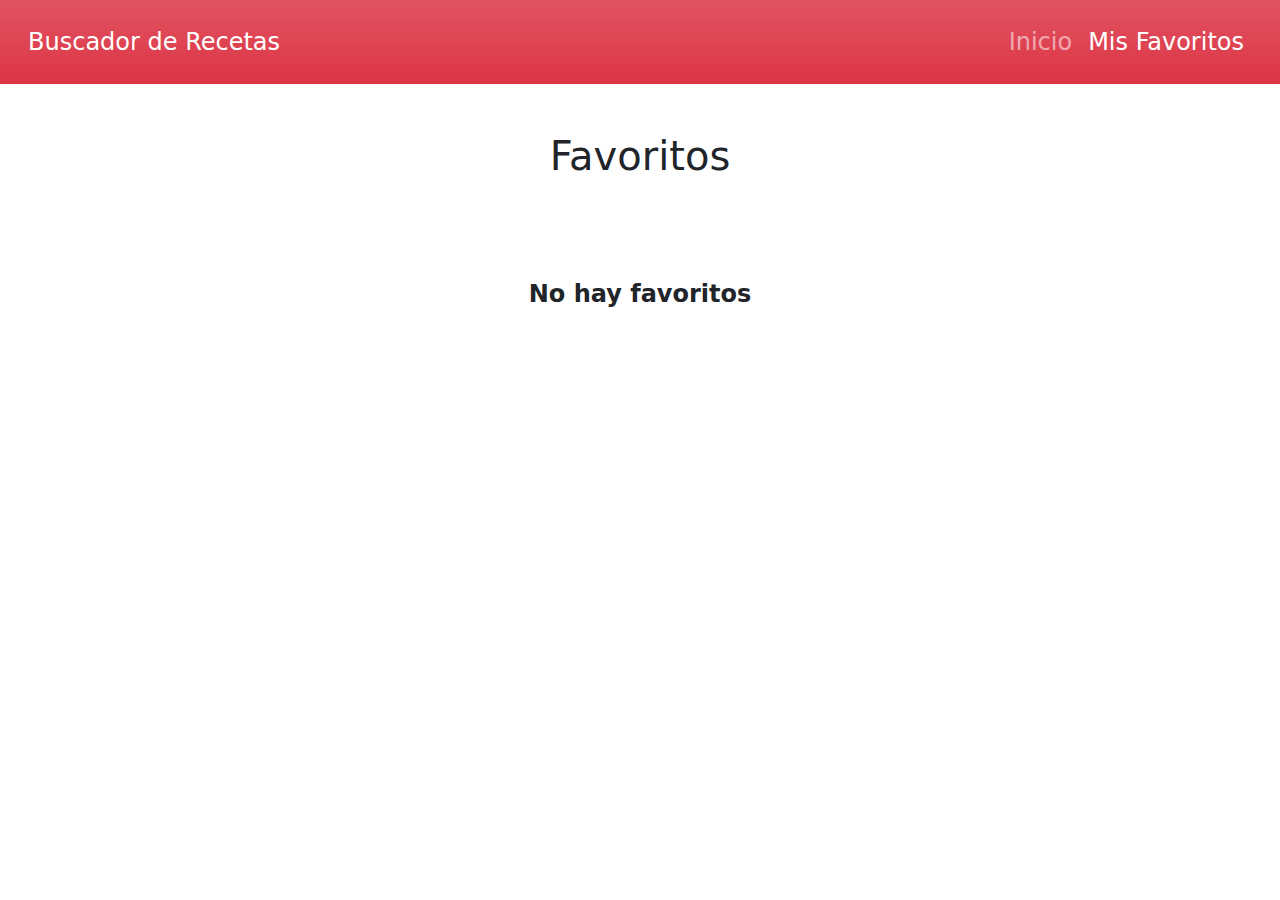
==== favoritos.html @ 5da8789a "Ajustes Commit" ====
<!DOCTYPE html>
<html lang="en">
<head>
    <meta charset="UTF-8">
    <meta http-equiv="X-UA-Compatible" content="IE=edge">
    <meta name="viewport" content="width=device-width, initial-scale=1.0">
    <title>Buscador Recetas Comida</title>
    <link rel="stylesheet" href="css/bootstrap.min.css">
</head>
<body>
    <nav class="navbar navbar-expand-lg navbar-dark bg-danger bg-gradient p-3">
        <div class="container-fluid">
            <a class="navbar-brand fs-4" href="index.html">Buscador de Recetas</a>

            <button class="navbar-toggler" type="button" data-bs-toggle="collapse" data-bs-target="#navbarNavDropdown" aria-controls="navbarNavDropdown" aria-expanded="false" aria-label="Toggle navigation">
                <span class="navbar-toggler-icon"></span>
            </button>

            <div class="collapse navbar-collapse justify-content-end" id="navbarNavDropdown">
                <ul class="navbar-nav">
                    <li class="nav-item">
                        <a class="nav-link fs-4" href="index.html">Inicio</a>
                    </li>
                    <li class="nav-item">
                        <a class="nav-link fs-4 active" aria-current="page"  href="favoritos.html">Mis Favoritos</a>
                    </li>
                </ul>
            </div>

        </div>
    </nav>


    <div class="modal fade" id="modal" data-bs-backdrop="static" data-bs-keyboard="false" tabindex="-1" aria-hidden="true">
        <div class="modal-dialog modal-dialog-scrollable">
            <div class="modal-content">
                <div class="modal-header">
                    <h1 class="modal-title fs-3 font-bold" id="staticBackdropLabel"></h1>
                    <button type="button" class="btn-close" data-bs-dismiss="modal" aria-label="Close"></button>
                </div>
                <div class="modal-body"></div>
                <div class="modal-footer flex justify-content-between">
                </div>
            </div>
        </div>
    </div>

    <main class="mt-5 container-lg">
        <h2 class="text-center my-5 fs-1">Favoritos</h2>
        <div id="resultado" class="favoritos row"></div>
    </main>


    <div class="toast-container position-fixed top-0 end-0 p-3">
        <div id="toast" class="toast" role="alert" aria-live="assertive" aria-atomic="true">
            <div id="toastHeader" class="toast-header bg-danger text-white">
                <strong class="me-auto text-white">App Recetas</strong>
                <button type="button" class="btn-close btn-close-white" data-bs-dismiss="toast" aria-label="Close"></button>
            </div>
            <div class="toast-body"></div>
        </div>
    </div>

    <script src="js/bootstrap.bundle.min.js"></script>
    <script type="module" src="js/app.js"></script>
</body>
</html>
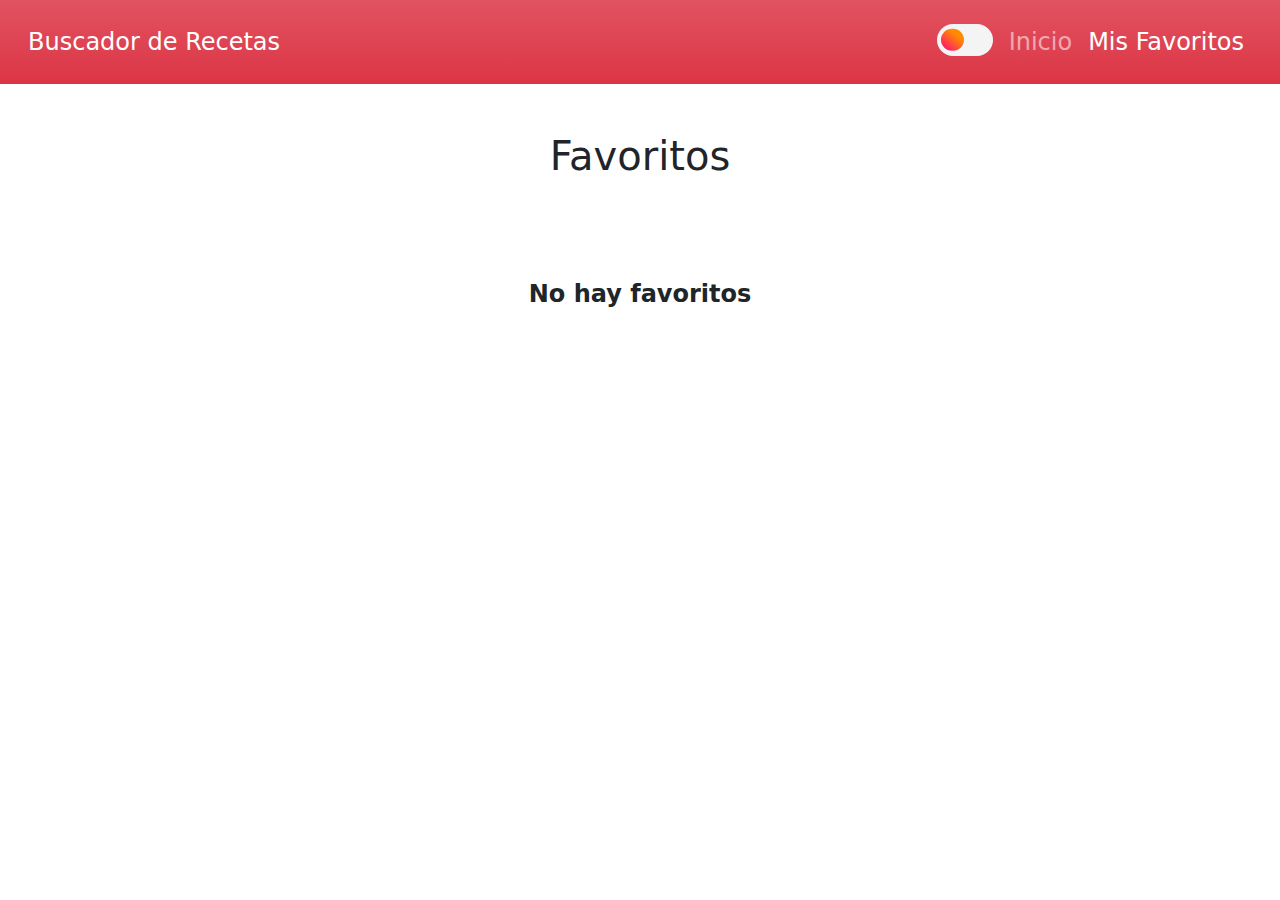
==== commit fee11809: "Dark Mode Commit" ====
--- a/favoritos.html
+++ b/favoritos.html
@@ -5,7 +5,9 @@
     <meta http-equiv="X-UA-Compatible" content="IE=edge">
     <meta name="viewport" content="width=device-width, initial-scale=1.0">
     <title>Buscador Recetas Comida</title>
+    <link rel="stylesheet" href=css/style.css>
     <link rel="stylesheet" href="css/bootstrap.min.css">
+    <link rel="stylesheet" href="https://cdn.jsdelivr.net/npm/bootstrap-icons@1.10.2/font/bootstrap-icons.css">
 </head>
 <body>
     <nav class="navbar navbar-expand-lg navbar-dark bg-danger bg-gradient p-3">
@@ -18,6 +20,10 @@
 
             <div class="collapse navbar-collapse justify-content-end" id="navbarNavDropdown">
                 <ul class="navbar-nav">
+                    <label class="nav-item m-2 switch" >
+                        <input class="nav-link" type="checkbox" id="switch">
+                        <span class="slider"></span>
+                    </label>
                     <li class="nav-item">
                         <a class="nav-link fs-4" href="index.html">Inicio</a>
                     </li>
@@ -35,7 +41,7 @@
         <div class="modal-dialog modal-dialog-scrollable">
             <div class="modal-content">
                 <div class="modal-header">
-                    <h1 class="modal-title fs-3 font-bold" id="staticBackdropLabel"></h1>
+                    <h1 class="modal-title fs-3 text-dark" id="staticBackdropLabel"></h1>
                     <button type="button" class="btn-close" data-bs-dismiss="modal" aria-label="Close"></button>
                 </div>
                 <div class="modal-body"></div>
@@ -61,7 +67,7 @@
         </div>
     </div>
 
+    <script type="module" src="js/app.js"></script>
     <script src="js/bootstrap.bundle.min.js"></script>
-    <script type="module" src="js/app.js"></script>
 </body>
 </html>
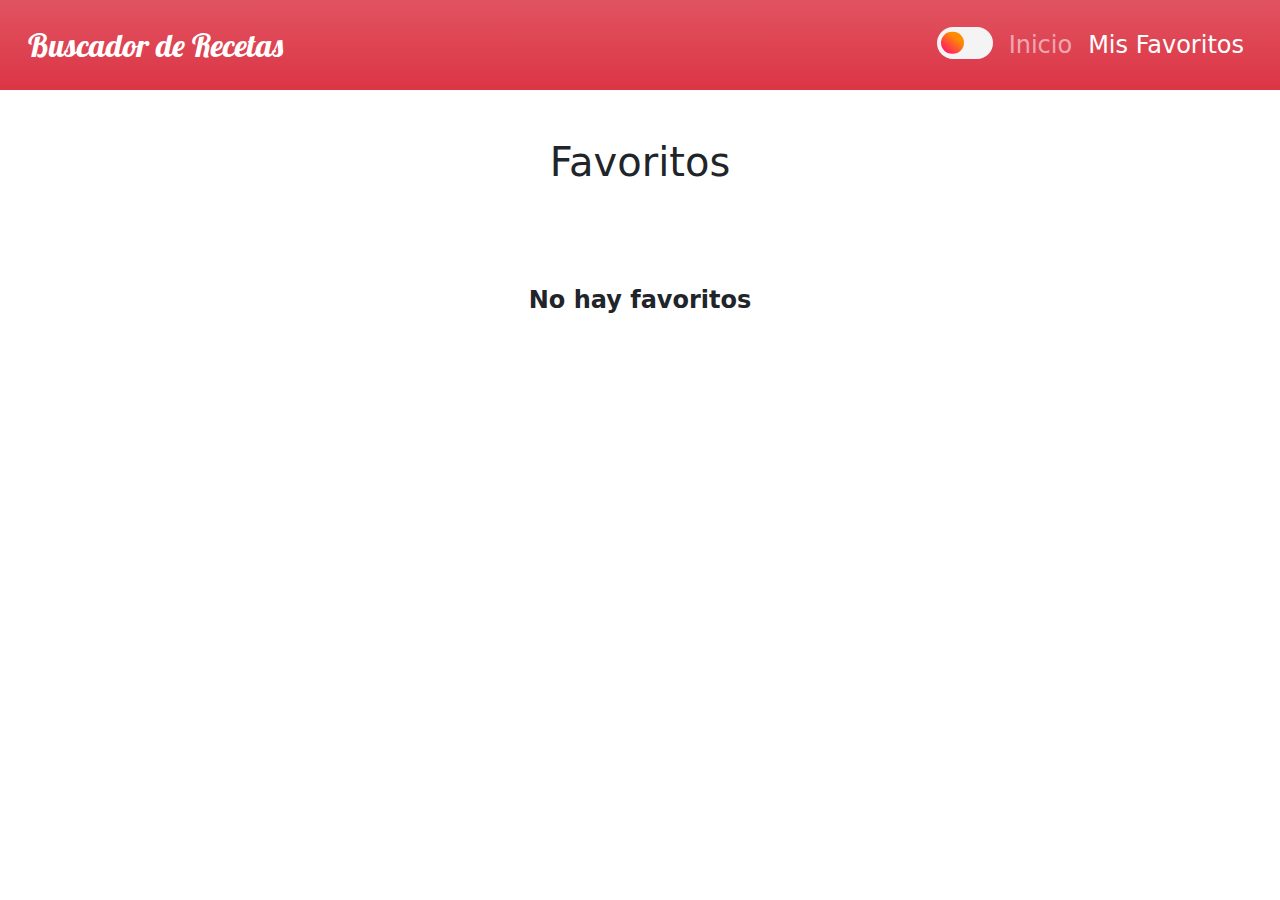
==== commit 5c2f2112: "Titulo Commit" ====
--- a/favoritos.html
+++ b/favoritos.html
@@ -8,11 +8,14 @@
     <link rel="stylesheet" href=css/style.css>
     <link rel="stylesheet" href="css/bootstrap.min.css">
     <link rel="stylesheet" href="https://cdn.jsdelivr.net/npm/bootstrap-icons@1.10.2/font/bootstrap-icons.css">
+    <link rel="preconnect" href="https://fonts.googleapis.com">
+    <link rel="preconnect" href="https://fonts.gstatic.com" crossorigin>
+    <link href="https://fonts.googleapis.com/css2?family=Lobster&display=swap" rel="stylesheet">        
 </head>
 <body>
     <nav class="navbar navbar-expand-lg navbar-dark bg-danger bg-gradient p-3">
         <div class="container-fluid">
-            <a class="navbar-brand fs-4" href="index.html">Buscador de Recetas</a>
+            <a class="navbar-brand fs-2 buscador" href="index.html">Buscador de Recetas</a>
 
             <button class="navbar-toggler" type="button" data-bs-toggle="collapse" data-bs-target="#navbarNavDropdown" aria-controls="navbarNavDropdown" aria-expanded="false" aria-label="Toggle navigation">
                 <span class="navbar-toggler-icon"></span>
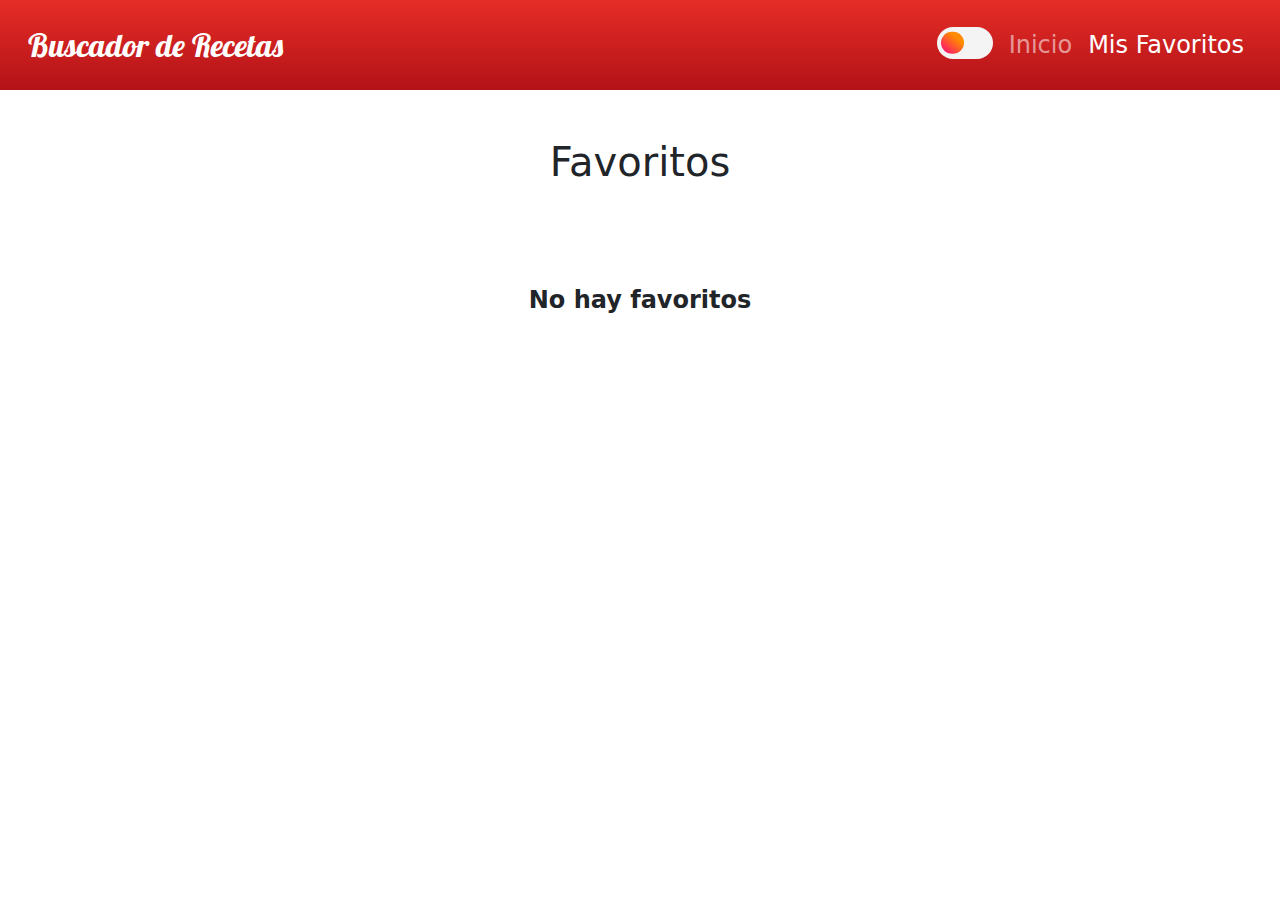
==== commit 7c35e461: "Dark Mode Commit" ====
--- a/favoritos.html
+++ b/favoritos.html
@@ -13,7 +13,7 @@
     <link href="https://fonts.googleapis.com/css2?family=Lobster&display=swap" rel="stylesheet">        
 </head>
 <body>
-    <nav class="navbar navbar-expand-lg navbar-dark bg-danger bg-gradient p-3">
+    <nav class="navbar navbar-expand-lg navbar-dark light-mode p-3">
         <div class="container-fluid">
             <a class="navbar-brand fs-2 buscador" href="index.html">Buscador de Recetas</a>
 
@@ -23,7 +23,7 @@
 
             <div class="collapse navbar-collapse justify-content-end" id="navbarNavDropdown">
                 <ul class="navbar-nav">
-                    <label class="nav-item m-2 switch" >
+                    <label class="nav-link mt-2 me-2 switch" >
                         <input class="nav-link" type="checkbox" id="switch">
                         <span class="slider"></span>
                     </label>
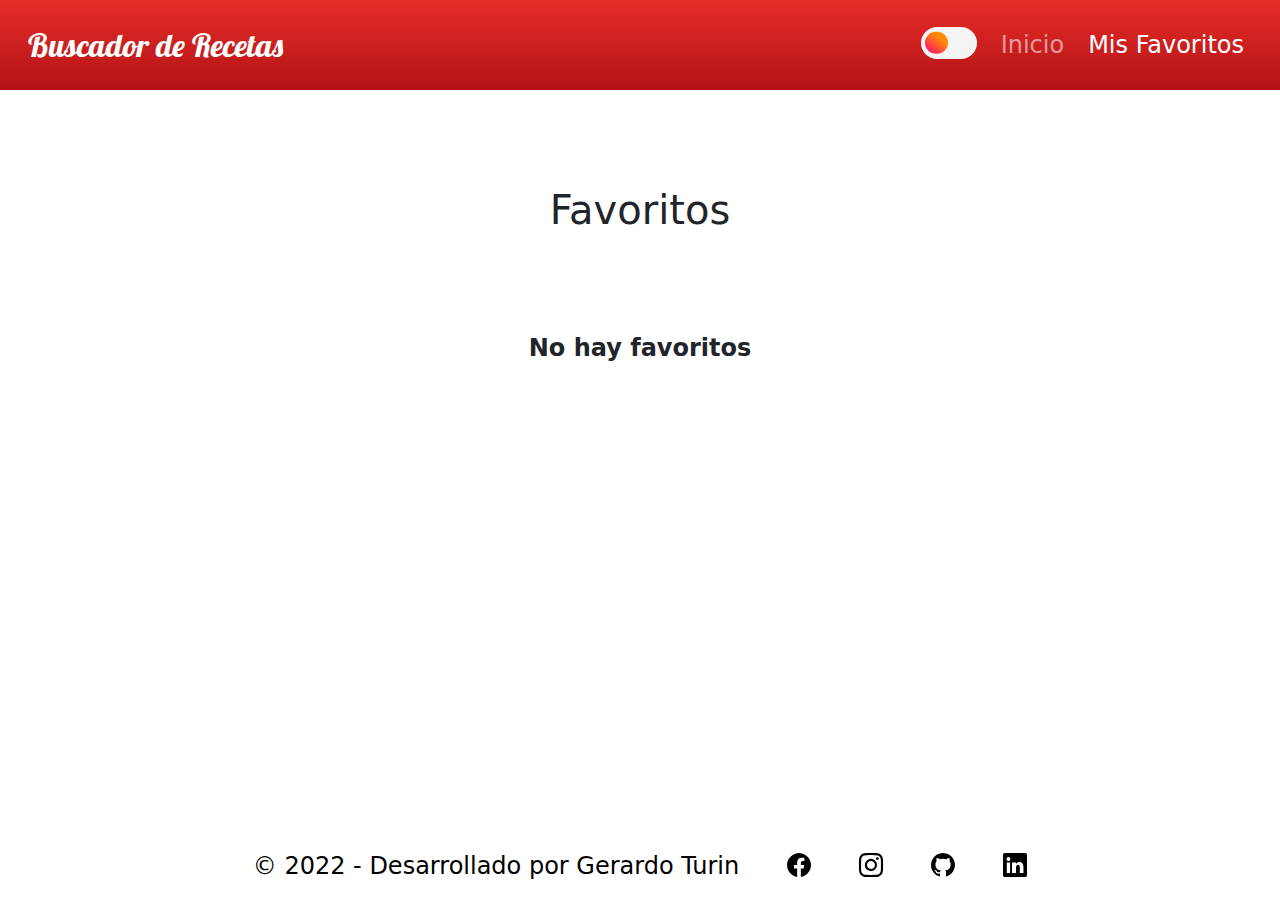
==== commit 2423f424: "Dark Mode - Footer Terminado Commit" ====
--- a/favoritos.html
+++ b/favoritos.html
@@ -7,6 +7,7 @@
     <title>Buscador Recetas Comida</title>
     <link rel="stylesheet" href=css/style.css>
     <link rel="stylesheet" href="css/bootstrap.min.css">
+    <link rel="stylesheet" href="css/hover-min.css">
     <link rel="stylesheet" href="https://cdn.jsdelivr.net/npm/bootstrap-icons@1.10.2/font/bootstrap-icons.css">
     <link rel="preconnect" href="https://fonts.googleapis.com">
     <link rel="preconnect" href="https://fonts.gstatic.com" crossorigin>
@@ -16,26 +17,23 @@
     <nav class="navbar navbar-expand-lg navbar-dark light-mode p-3">
         <div class="container-fluid">
             <a class="navbar-brand fs-2 buscador" href="index.html">Buscador de Recetas</a>
-
             <button class="navbar-toggler" type="button" data-bs-toggle="collapse" data-bs-target="#navbarNavDropdown" aria-controls="navbarNavDropdown" aria-expanded="false" aria-label="Toggle navigation">
                 <span class="navbar-toggler-icon"></span>
             </button>
-
             <div class="collapse navbar-collapse justify-content-end" id="navbarNavDropdown">
-                <ul class="navbar-nav">
-                    <label class="nav-link mt-2 me-2 switch" >
+                <ul class="navbar-nav gap-2">
+                    <label class="nav-link mt-2 me-2 switch">
                         <input class="nav-link" type="checkbox" id="switch">
-                        <span class="slider"></span>
+                        <span class="slider nav-link"></span>
                     </label>
                     <li class="nav-item">
-                        <a class="nav-link fs-4" href="index.html">Inicio</a>
+                        <a class="nav-link fs-4" aria-current="page" href="index.html">Inicio</a>
                     </li>
                     <li class="nav-item">
-                        <a class="nav-link fs-4 active" aria-current="page"  href="favoritos.html">Mis Favoritos</a>
+                        <a class="nav-link fs-4 active" href="favoritos.html">Mis Favoritos</a>
                     </li>
                 </ul>
             </div>
-
         </div>
     </nav>
 
@@ -70,6 +68,22 @@
         </div>
     </div>
 
+    <footer class="row bg-transparent mt-auto text-center">
+        <!-- socials -->
+        <div class="d-flex gap-5 justify-content-center socials">
+            <!-- copyright -->
+            <div class="text-center">
+                <p class="socials-item">&copy; 2022 - Desarrollado por Gerardo Turin</p>
+            </div>
+            <div class="d-flex gap-5 justify-content-center">
+                <a href="https://www.facebook.com/gera.turin.9" class="socials-item hvr-wobble-top"><i class="bi bi-facebook"></i></a>
+                <a href="https://www.instagram.com/geraturin" class="socials-item hvr-wobble-top"><i class="bi bi-instagram"></i></a>
+                <a href="https://github.com/GerardoTurin" class="socials-item hvr-wobble-top"><i class="bi bi-github"></i></a>
+                <a href="https://www.linkedin.com/in/gerardo-turin-767198172" class="socials-item hvr-wobble-top"><i class="bi bi-linkedin"></i></a>
+            </div>
+        </div>
+    </footer>
+
     <script type="module" src="js/app.js"></script>
     <script src="js/bootstrap.bundle.min.js"></script>
 </body>
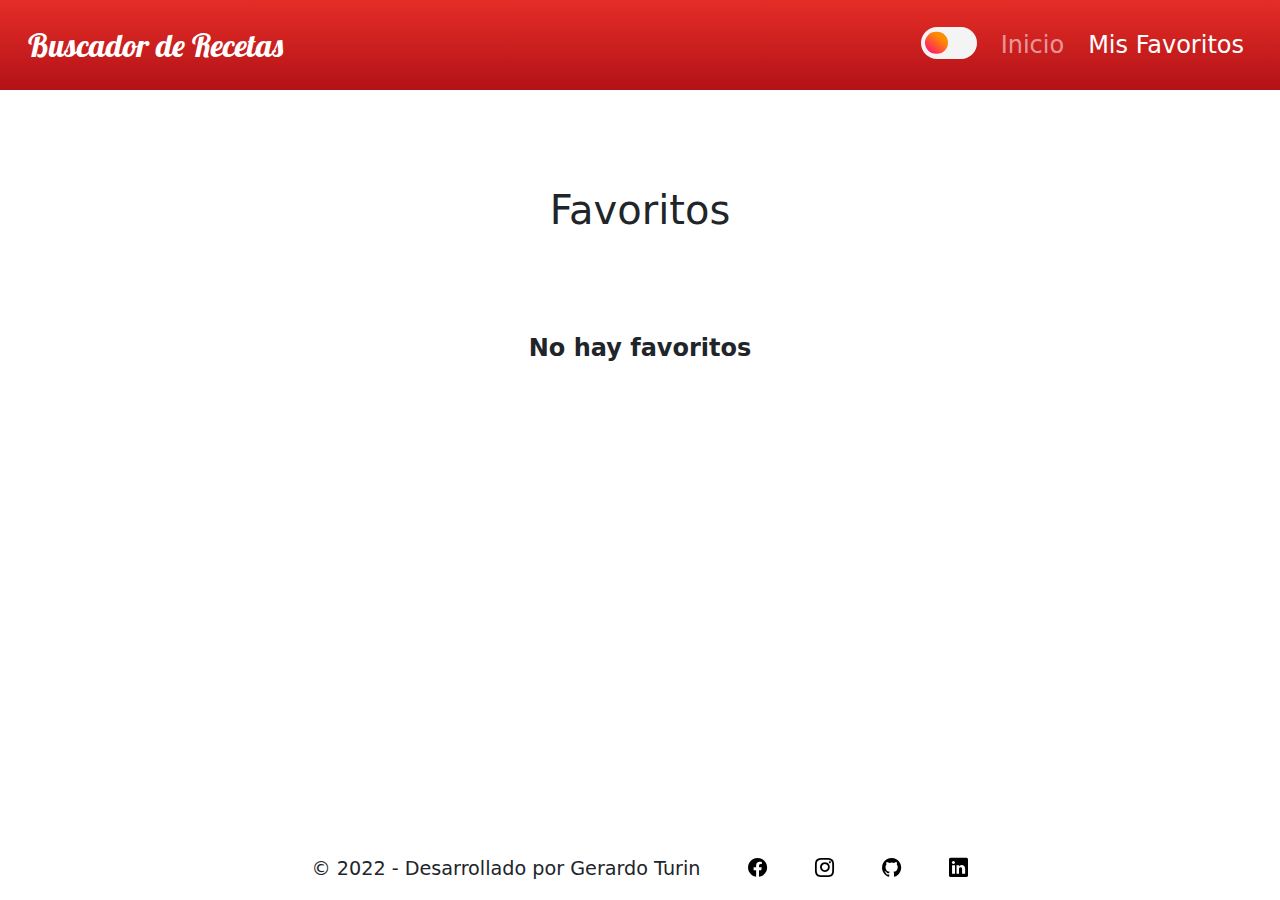
==== commit 2dc98814: "Ultimos Ajustes Commit" ====
--- a/favoritos.html
+++ b/favoritos.html
@@ -68,18 +68,18 @@
         </div>
     </div>
 
-    <footer class="row bg-transparent mt-auto text-center">
+    <footer class="bg-transparent mt-auto">
         <!-- socials -->
-        <div class="d-flex gap-5 justify-content-center socials">
-            <!-- copyright -->
-            <div class="text-center">
-                <p class="socials-item">&copy; 2022 - Desarrollado por Gerardo Turin</p>
-            </div>
+        <div class="d-sm-block d-md-flex flex-md-row-reverse flex-md-row gap-md-5 justify-content-md-center socials">
             <div class="d-flex gap-5 justify-content-center">
                 <a href="https://www.facebook.com/gera.turin.9" class="socials-item hvr-wobble-top"><i class="bi bi-facebook"></i></a>
                 <a href="https://www.instagram.com/geraturin" class="socials-item hvr-wobble-top"><i class="bi bi-instagram"></i></a>
                 <a href="https://github.com/GerardoTurin" class="socials-item hvr-wobble-top"><i class="bi bi-github"></i></a>
                 <a href="https://www.linkedin.com/in/gerardo-turin-767198172" class="socials-item hvr-wobble-top"><i class="bi bi-linkedin"></i></a>
+            </div>
+            <!-- copyright -->
+            <div class="text-center">
+                <p class="copy">&copy; 2022 - Desarrollado por Gerardo Turin</p>
             </div>
         </div>
     </footer>
